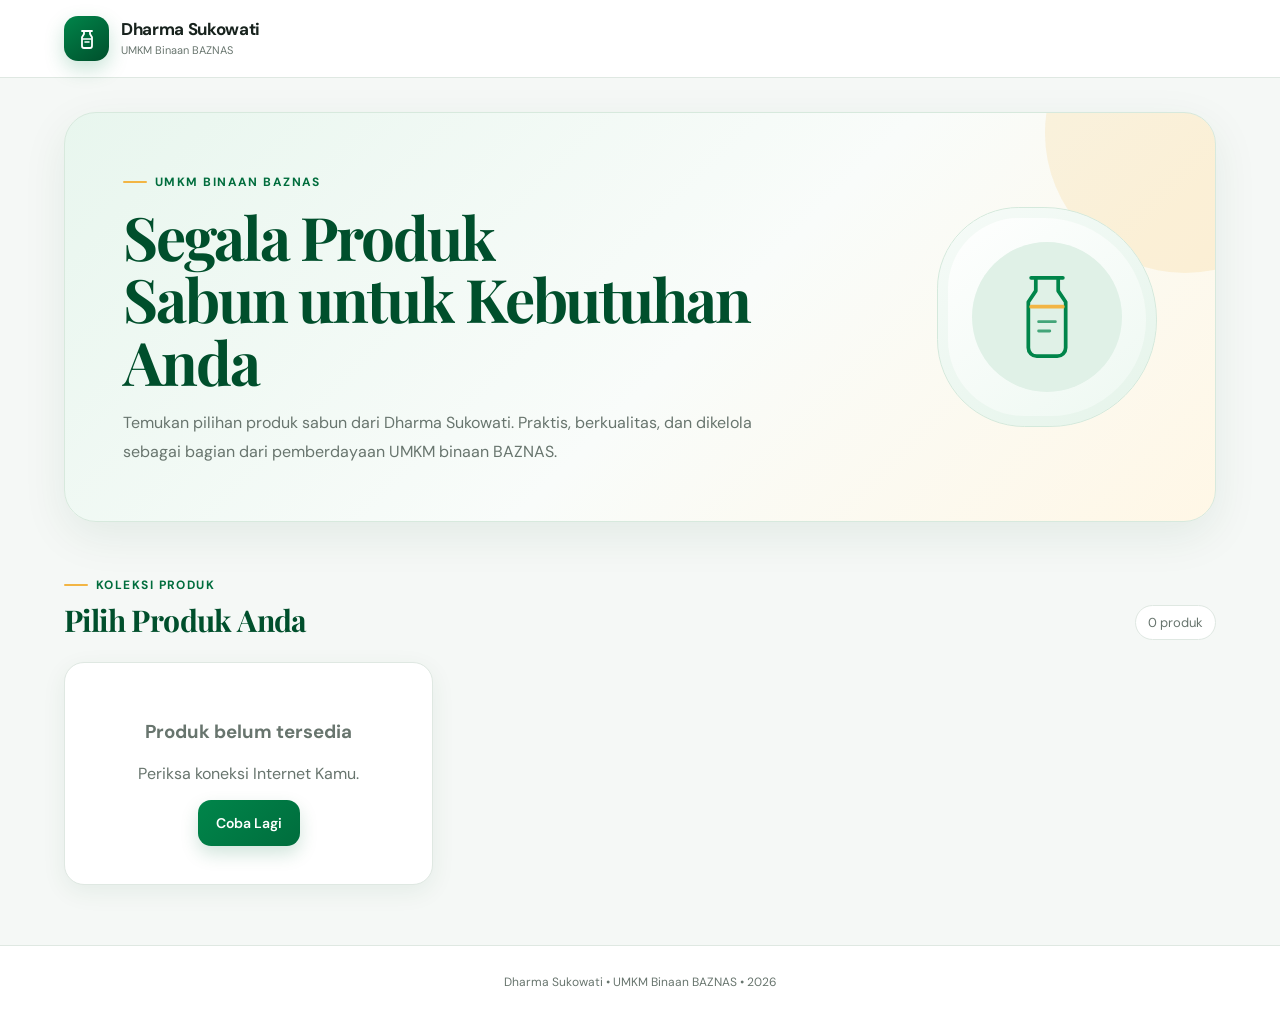
==== ukmbaznas/index.html @ 62e833f0 "Add files via upload" ====
<!DOCTYPE html>
<html lang="id">
<head>
<meta charset="UTF-8">
<meta name="viewport" content="width=device-width, initial-scale=1.0, viewport-fit=cover">
<meta name="theme-color" content="#00854a">
<meta name="description" content="Dharma Sukowati - UMKM Binaan BAZNAS, segala produk sabun.">
<title>Dharma Sukowati — Binaan BAZNAS</title>
<link rel="stylesheet" href="css/style.css">
<link rel="stylesheet" href="css/home.css">
</head>
<body>
<header class="topbar">
<a class="brand" href="index.html" aria-label="Dharma Sukowati">
<span class="brand-mark"><svg viewBox="0 0 24 24" fill="none" xmlns="http://www.w3.org/2000/svg"><path d="M7 4h10M9 4v3l-2 3.2V19a2 2 0 0 0 2 2h6a2 2 0 0 0 2-2v-8.8L15 7V4" stroke="currentColor" stroke-width="1.8" stroke-linecap="round" stroke-linejoin="round"/><path d="M8 12h8M10 15h4" stroke="currentColor" stroke-width="1.6" stroke-linecap="round"/></svg></span>
<span class="brand-copy"><strong>Dharma Sukowati</strong><small>UMKM Binaan BAZNAS</small></span>
</a>
</header>
<main class="container">
<section class="hero">
<div class="hero-copy"><span class="eyebrow">UMKM Binaan BAZNAS</span><h1>Segala Produk<br>Sabun untuk Kebutuhan Anda</h1><p>Temukan pilihan produk sabun dari Dharma Sukowati. Praktis, berkualitas, dan dikelola sebagai bagian dari pemberdayaan UMKM binaan BAZNAS.</p></div>
<div class="hero-art" aria-hidden="true"><svg viewBox="0 0 120 120" fill="none" xmlns="http://www.w3.org/2000/svg"><path d="M43 18h34M48 18v14l-8 12v49c0 5 4 9 9 9h22c5 0 9-4 9-9V44l-8-12V18" stroke="#00854a" stroke-width="4" stroke-linecap="round" stroke-linejoin="round"/><path d="M43 49h34" stroke="#f2b544" stroke-width="4" stroke-linecap="round"/><path d="M51 65h18M51 75h12" stroke="#00854a" stroke-width="3" stroke-linecap="round" opacity=".7"/></svg></div>
</section>
<div class="section-title"><div><span class="eyebrow">Koleksi produk</span><h2>Pilih Produk Anda</h2></div><span class="product-count" id="productCount"></span></div>
<section class="product-grid" id="productList"></section>
</main>
<footer>Dharma Sukowati • UMKM Binaan BAZNAS • 2026</footer>
<script src="js/produk.js"></script><script src="js/home.js"></script>
</body>
</html>
---- ukmbaznas/css/style.css ----
@import url("https://fonts.googleapis.com/css2?family=DM+Sans:wght@400;500;600;700&family=Playfair+Display:wght@600;700&display=swap");
:root{--primary:#00854a;--primary-dark:#006d3d;--primary-deep:#004f2c;--gold:#f2b544;--gold-soft:#fff6df;--bg:#f5f8f6;--surface:#fff;--surface-soft:#eef7f1;--text:#17221d;--muted:#68756e;--border:#dfe8e2;--radius:22px;--shadow:0 14px 45px rgba(0,79,44,.08);--shadow-sm:0 7px 24px rgba(0,79,44,.07)}
*{box-sizing:border-box}html{scroll-behavior:smooth}body{margin:0;font-family:"DM Sans",Arial,sans-serif;background:var(--bg);color:var(--text);-webkit-font-smoothing:antialiased}a{color:inherit}.topbar{min-height:78px;display:flex;align-items:center;justify-content:space-between;padding:14px max(5%,calc((100% - 1180px)/2));background:rgba(255,255,255,.94);border-bottom:1px solid var(--border);position:sticky;top:0;z-index:20;backdrop-filter:blur(16px)}.brand{display:flex;align-items:center;gap:12px;text-decoration:none}.brand-mark{width:45px;height:45px;border-radius:14px;background:linear-gradient(145deg,var(--primary),var(--primary-deep));display:grid;place-items:center;color:#fff;box-shadow:0 8px 20px rgba(0,133,74,.22)}.brand-mark svg{width:24px;height:24px}.brand-copy strong{display:block;font-size:17px;line-height:1.15;letter-spacing:-.02em}.brand-copy small{display:block;color:var(--muted);font-size:11px;margin-top:4px}.container{width:min(1180px,90%);margin:0 auto;padding:34px 0 60px}.narrow{width:min(860px,90%)}.hero{position:relative;overflow:hidden;display:grid;grid-template-columns:minmax(0,1.45fr) minmax(230px,.55fr);align-items:center;gap:35px;background:linear-gradient(135deg,#e8f6ee 0%,#f9fcfa 55%,#fff7e6 100%);border:1px solid #d7e9dd;border-radius:32px;padding:54px 58px;margin-bottom:48px;box-shadow:var(--shadow)}.hero:after{content:"";position:absolute;width:280px;height:280px;border-radius:50%;right:-110px;top:-120px;background:rgba(242,181,68,.15)}.hero-copy{position:relative;z-index:1}.eyebrow{display:inline-flex;align-items:center;gap:8px;color:var(--primary-dark);font-size:12px;font-weight:700;text-transform:uppercase;letter-spacing:.12em}.eyebrow:before{content:"";width:24px;height:2px;background:var(--gold);border-radius:2px}.hero h1{font-family:"Playfair Display",Georgia,serif;font-size:clamp(34px,5vw,60px);line-height:1.04;letter-spacing:-.035em;margin:15px 0 17px;color:var(--primary-deep)}.hero p{max-width:650px;color:var(--muted);font-size:16px;line-height:1.8;margin:0}.hero-art{position:relative;z-index:1;justify-self:end;width:220px;height:220px;border-radius:42% 58% 55% 45%;background:linear-gradient(145deg,#fff,#edf8f1);border:1px solid #d4e9dc;display:grid;place-items:center;box-shadow:inset 0 0 0 10px rgba(0,133,74,.035)}.hero-art:before{content:"";position:absolute;width:150px;height:150px;border-radius:50%;background:#e0f1e7}.hero-art svg{position:relative;width:112px;height:112px}.section-title{display:flex;align-items:end;justify-content:space-between;gap:20px;margin-bottom:22px}.section-title h2{font-family:"Playfair Display",Georgia,serif;color:var(--primary-deep);font-size:30px;letter-spacing:-.02em;margin:7px 0 0}.product-count{color:var(--muted);font-size:13px;background:#fff;border:1px solid var(--border);padding:8px 12px;border-radius:999px}.btn{display:inline-flex;align-items:center;justify-content:center;gap:8px;min-height:46px;padding:12px 18px;border-radius:13px;text-decoration:none;border:0;cursor:pointer;font:600 14px "DM Sans",Arial,sans-serif;transition:transform .18s ease,box-shadow .18s ease,background .18s ease}.btn-primary{background:linear-gradient(135deg,var(--primary),var(--primary-dark));color:#fff;box-shadow:0 8px 18px rgba(0,109,61,.18)}.btn-primary:hover{background:var(--primary-deep);transform:translateY(-1px);box-shadow:0 10px 22px rgba(0,109,61,.22)}.back-link{display:inline-flex;align-items:center;gap:7px;color:var(--primary-dark);text-decoration:none;font-size:14px;font-weight:700}.back-link:hover{color:var(--primary)}footer{text-align:center;padding:28px 20px 34px;color:var(--muted);font-size:12px;border-top:1px solid var(--border);background:#fff}.loading,.empty{background:#fff;border:1px solid var(--border);border-radius:20px;padding:38px;text-align:center;color:var(--muted);box-shadow:var(--shadow-sm)}.loading:before{content:"";display:block;width:28px;height:28px;margin:0 auto 13px;border:3px solid #dcebe2;border-top-color:var(--primary);border-radius:50%;animation:spin .8s linear infinite}@keyframes spin{to{transform:rotate(360deg)}}.form-group{margin-top:20px}.form-group label{display:block;font-weight:700;font-size:13px;margin-bottom:8px;color:#304039}select,input,textarea{width:100%;border:1px solid var(--border);border-radius:13px;padding:13px 14px;font:inherit;background:#fff;color:var(--text);outline:none;transition:border-color .18s,box-shadow .18s}select:focus,input:focus,textarea:focus{border-color:#72b997;box-shadow:0 0 0 4px rgba(0,133,74,.08)}.qty-control{display:flex;align-items:center;gap:8px}.qty-control button{width:45px;height:45px;border:1px solid var(--border);background:#fff;color:var(--primary-dark);border-radius:12px;font-size:22px;cursor:pointer;font-weight:700}.qty-control button:hover{background:var(--surface-soft);border-color:#b8d9c6}.qty-control input{text-align:center;flex:1}.sr-only{position:absolute;width:1px;height:1px;padding:0;margin:-1px;overflow:hidden;clip:rect(0,0,0,0);white-space:nowrap;border:0}@media(max-width:760px){.topbar{min-height:70px;padding:11px 5%}.brand-mark{width:40px;height:40px;border-radius:12px}.brand-copy strong{font-size:15px}.brand-copy small{font-size:10px}.container{padding:24px 0 45px}.hero{grid-template-columns:1fr;padding:34px 27px;border-radius:25px;gap:22px;margin-bottom:36px}.hero h1{font-size:clamp(34px,10vw,48px)}.hero p{font-size:14px;line-height:1.7}.hero-art{justify-self:center;width:155px;height:155px}.hero-art svg{width:82px;height:82px}.section-title{align-items:flex-start}.section-title h2{font-size:25px}.product-count{font-size:11px;padding:7px 10px}.narrow{width:92%}}
---- ukmbaznas/css/home.css ----
.product-grid{display:grid;grid-template-columns:repeat(3,minmax(0,1fr));gap:22px}.product-card{background:var(--surface);border:1px solid var(--border);border-radius:22px;overflow:hidden;box-shadow:var(--shadow-sm);transition:transform .2s ease,box-shadow .2s ease,border-color .2s ease}.product-card:hover{transform:translateY(-4px);box-shadow:var(--shadow);border-color:#c8ded1}.product-photo{aspect-ratio:1/1;background:linear-gradient(145deg,#eff8f2,#f9fbfa);overflow:hidden;position:relative}.product-photo:after{content:"";position:absolute;inset:0;background:linear-gradient(180deg,transparent 65%,rgba(0,79,44,.06));pointer-events:none}.product-photo img{width:100%;height:100%;object-fit:cover;display:block;transition:transform .35s ease}.product-card:hover .product-photo img{transform:scale(1.025)}.product-info{padding:20px}.badge{display:inline-flex;align-items:center;background:var(--gold-soft);color:#8a620e;padding:6px 10px;border-radius:999px;font-size:10px;font-weight:800;letter-spacing:.06em;text-transform:uppercase}.product-info h3{margin:12px 0 7px;font-family:"Playfair Display",Georgia,serif;font-size:22px;line-height:1.2;color:var(--primary-deep)}.product-info p{color:var(--muted);line-height:1.55;min-height:46px;margin:0 0 12px;font-size:13px}.price-row{display:flex;justify-content:space-between;align-items:center;padding:10px 0;border-top:1px solid #edf1ee;font-size:12px;color:var(--muted)}.price-row strong{color:var(--text);font-size:13px}.product-info .btn{width:100%;margin-top:13px}@media(max-width:980px){.product-grid{grid-template-columns:repeat(2,minmax(0,1fr))}}@media(max-width:600px){.product-grid{grid-template-columns:repeat(2,minmax(0,1fr));gap:12px}.product-info{padding:14px}.product-info h3{font-size:18px}.product-info p{font-size:12px;min-height:42px}.product-info .btn{min-height:43px;padding:10px 12px;font-size:12px}.product-photo{aspect-ratio:1/1}.price-row{padding:8px 0;font-size:11px}.price-row strong{font-size:11px}.badge{font-size:8px;padding:5px 7px}}@media(max-width:380px){.product-grid{grid-template-columns:1fr}.product-info h3{font-size:20px}.product-info p{font-size:13px}.product-info .btn{font-size:13px}}
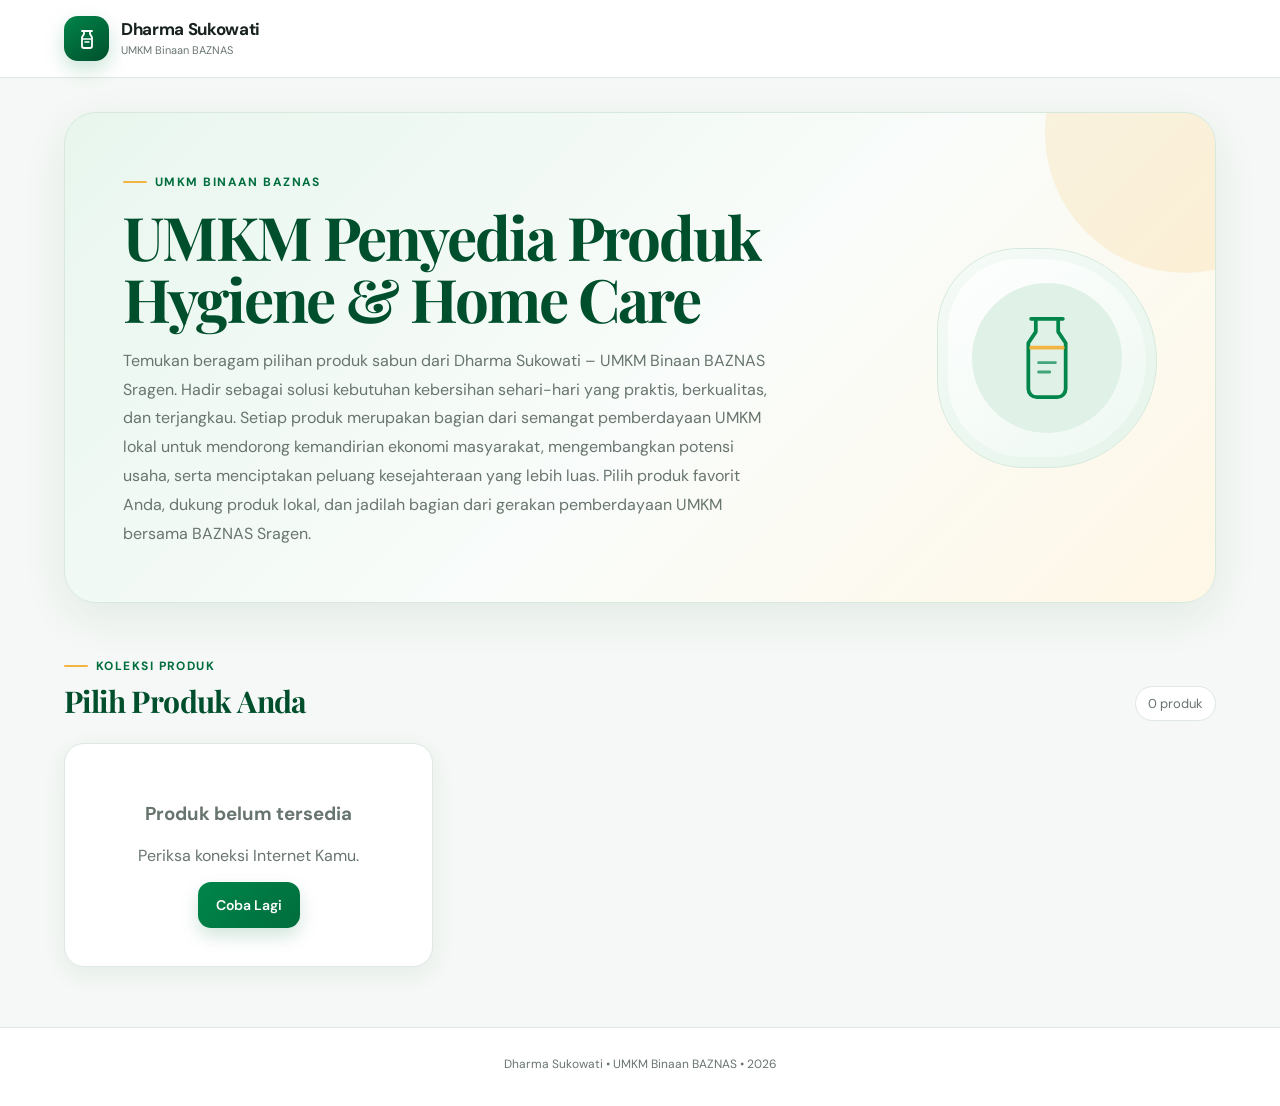
==== commit 1ae17385: "Update index.html" ====
--- a/ukmbaznas/index.html
+++ b/ukmbaznas/index.html
@@ -18,7 +18,9 @@
 </header>
 <main class="container">
 <section class="hero">
-<div class="hero-copy"><span class="eyebrow">UMKM Binaan BAZNAS</span><h1>Segala Produk<br>Sabun untuk Kebutuhan Anda</h1><p>Temukan pilihan produk sabun dari Dharma Sukowati. Praktis, berkualitas, dan dikelola sebagai bagian dari pemberdayaan UMKM binaan BAZNAS.</p></div>
+<div class="hero-copy"><span class="eyebrow">UMKM Binaan BAZNAS</span><h1>UMKM Penyedia Produk<br>Hygiene & Home Care</h1><p>Temukan beragam pilihan produk sabun dari Dharma Sukowati – UMKM Binaan BAZNAS Sragen. Hadir sebagai solusi kebutuhan kebersihan sehari-hari yang praktis, berkualitas, dan terjangkau. Setiap produk merupakan bagian dari semangat pemberdayaan UMKM lokal untuk mendorong kemandirian ekonomi masyarakat, mengembangkan potensi usaha, serta menciptakan peluang kesejahteraan yang lebih luas.
+
+Pilih produk favorit Anda, dukung produk lokal, dan jadilah bagian dari gerakan pemberdayaan UMKM bersama BAZNAS Sragen.</p></div>
 <div class="hero-art" aria-hidden="true"><svg viewBox="0 0 120 120" fill="none" xmlns="http://www.w3.org/2000/svg"><path d="M43 18h34M48 18v14l-8 12v49c0 5 4 9 9 9h22c5 0 9-4 9-9V44l-8-12V18" stroke="#00854a" stroke-width="4" stroke-linecap="round" stroke-linejoin="round"/><path d="M43 49h34" stroke="#f2b544" stroke-width="4" stroke-linecap="round"/><path d="M51 65h18M51 75h12" stroke="#00854a" stroke-width="3" stroke-linecap="round" opacity=".7"/></svg></div>
 </section>
 <div class="section-title"><div><span class="eyebrow">Koleksi produk</span><h2>Pilih Produk Anda</h2></div><span class="product-count" id="productCount"></span></div>
